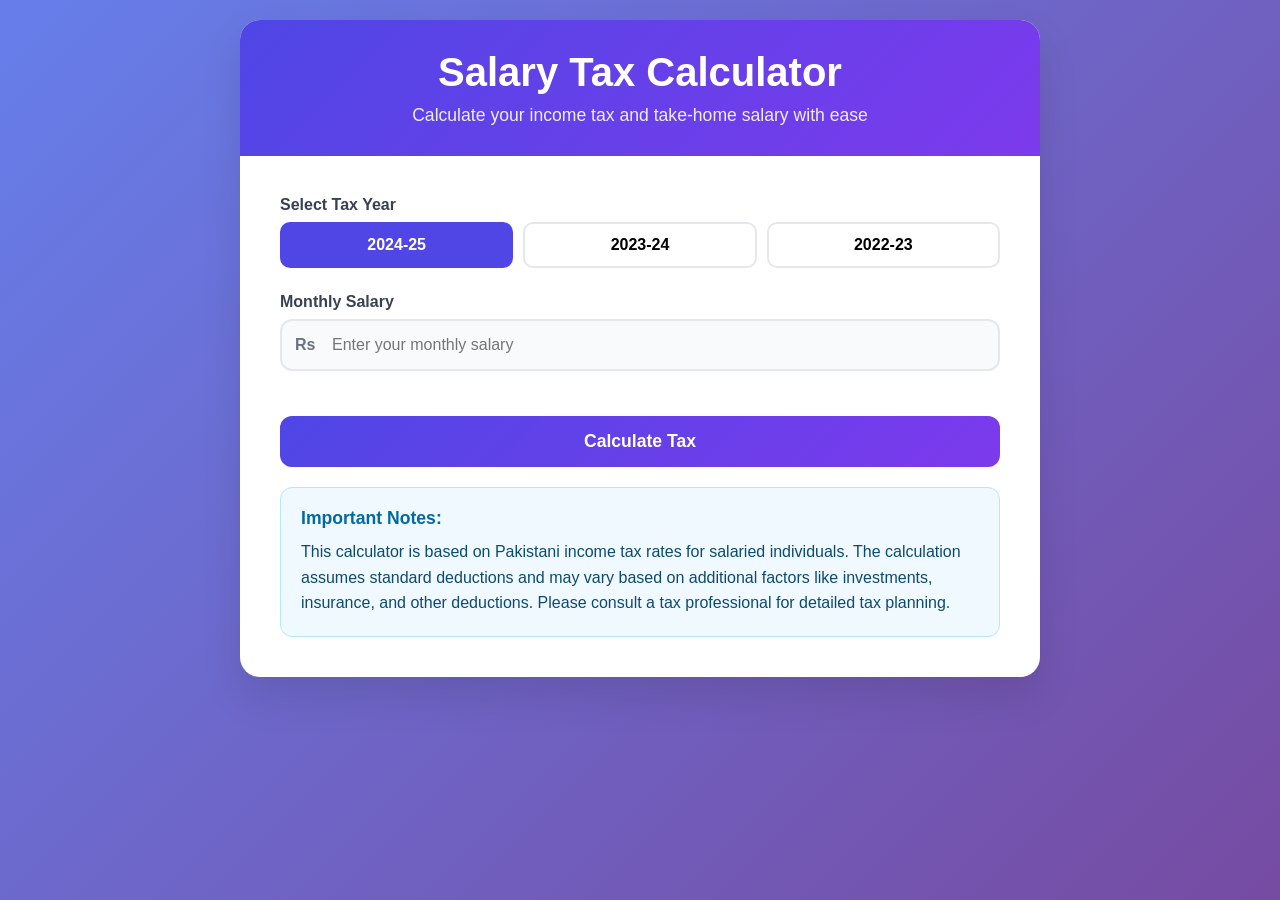
==== salary-tax-calculator.html @ 584aa77b "Create comprehensive salary tax calculator for Pakistani tax system Co-authored-by: fahad.ahmed.wars" ====
<!DOCTYPE html>
<html lang="en">
<head>
    <meta charset="UTF-8">
    <meta name="viewport" content="width=device-width, initial-scale=1.0">
    <title>Salary Tax Calculator</title>
    <style>
        * {
            margin: 0;
            padding: 0;
            box-sizing: border-box;
        }

        body {
            font-family: 'Segoe UI', Tahoma, Geneva, Verdana, sans-serif;
            background: linear-gradient(135deg, #667eea 0%, #764ba2 100%);
            min-height: 100vh;
            padding: 20px;
        }

        .container {
            max-width: 800px;
            margin: 0 auto;
            background: white;
            border-radius: 20px;
            box-shadow: 0 20px 40px rgba(0, 0, 0, 0.1);
            overflow: hidden;
        }

        .header {
            background: linear-gradient(135deg, #4f46e5 0%, #7c3aed 100%);
            color: white;
            padding: 30px;
            text-align: center;
        }

        .header h1 {
            font-size: 2.5rem;
            margin-bottom: 10px;
            font-weight: 700;
        }

        .header p {
            font-size: 1.1rem;
            opacity: 0.9;
        }

        .calculator-form {
            padding: 40px;
        }

        .form-group {
            margin-bottom: 25px;
        }

        .form-group label {
            display: block;
            margin-bottom: 8px;
            font-weight: 600;
            color: #374151;
            font-size: 1rem;
        }

        .form-control {
            width: 100%;
            padding: 15px;
            border: 2px solid #e5e7eb;
            border-radius: 12px;
            font-size: 1rem;
            transition: all 0.3s ease;
            background: #f9fafb;
        }

        .form-control:focus {
            outline: none;
            border-color: #4f46e5;
            background: white;
            box-shadow: 0 0 0 3px rgba(79, 70, 229, 0.1);
        }

        .input-group {
            position: relative;
        }

        .input-prefix {
            position: absolute;
            left: 15px;
            top: 50%;
            transform: translateY(-50%);
            color: #6b7280;
            font-weight: 600;
        }

        .input-group .form-control {
            padding-left: 50px;
        }

        .btn {
            background: linear-gradient(135deg, #4f46e5 0%, #7c3aed 100%);
            color: white;
            border: none;
            padding: 15px 30px;
            border-radius: 12px;
            font-size: 1.1rem;
            font-weight: 600;
            cursor: pointer;
            transition: all 0.3s ease;
            width: 100%;
            margin-top: 20px;
        }

        .btn:hover {
            transform: translateY(-2px);
            box-shadow: 0 10px 25px rgba(79, 70, 229, 0.3);
        }

        .results {
            margin-top: 30px;
            display: none;
        }

        .results.show {
            display: block;
            animation: fadeInUp 0.5s ease;
        }

        @keyframes fadeInUp {
            from {
                opacity: 0;
                transform: translateY(30px);
            }
            to {
                opacity: 1;
                transform: translateY(0);
            }
        }

        .results-grid {
            display: grid;
            grid-template-columns: repeat(auto-fit, minmax(250px, 1fr));
            gap: 20px;
            margin-bottom: 30px;
        }

        .result-card {
            background: #f8fafc;
            border: 2px solid #e2e8f0;
            border-radius: 15px;
            padding: 25px;
            text-align: center;
            transition: all 0.3s ease;
        }

        .result-card:hover {
            transform: translateY(-5px);
            box-shadow: 0 10px 25px rgba(0, 0, 0, 0.1);
        }

        .result-card h3 {
            color: #4f46e5;
            font-size: 1.1rem;
            margin-bottom: 10px;
            font-weight: 600;
        }

        .result-card .amount {
            font-size: 1.8rem;
            font-weight: 700;
            color: #1f2937;
            margin-bottom: 5px;
        }

        .result-card .period {
            color: #6b7280;
            font-size: 0.9rem;
        }

        .breakdown-table {
            background: #f8fafc;
            border-radius: 15px;
            overflow: hidden;
            margin-top: 20px;
        }

        .breakdown-table h3 {
            background: #4f46e5;
            color: white;
            padding: 20px;
            margin: 0;
            font-size: 1.2rem;
        }

        .table {
            width: 100%;
            border-collapse: collapse;
        }

        .table th,
        .table td {
            padding: 15px;
            text-align: left;
            border-bottom: 1px solid #e2e8f0;
        }

        .table th {
            background: #f1f5f9;
            font-weight: 600;
            color: #374151;
        }

        .table tr:last-child td {
            border-bottom: none;
        }

        .table .highlight {
            background: #fef3c7;
            font-weight: 600;
        }

        .year-selector {
            display: grid;
            grid-template-columns: repeat(auto-fit, minmax(120px, 1fr));
            gap: 10px;
            margin-bottom: 25px;
        }

        .year-btn {
            padding: 12px 20px;
            border: 2px solid #e5e7eb;
            background: white;
            border-radius: 10px;
            cursor: pointer;
            transition: all 0.3s ease;
            font-weight: 600;
            text-align: center;
        }

        .year-btn.active {
            background: #4f46e5;
            color: white;
            border-color: #4f46e5;
        }

        .year-btn:hover {
            border-color: #4f46e5;
            transform: translateY(-2px);
        }

        .info-section {
            background: #f0f9ff;
            border: 1px solid #bae6fd;
            border-radius: 12px;
            padding: 20px;
            margin-top: 20px;
        }

        .info-section h4 {
            color: #0369a1;
            margin-bottom: 10px;
            font-size: 1.1rem;
        }

        .info-section p {
            color: #0c4a6e;
            line-height: 1.6;
        }

        @media (max-width: 768px) {
            .header h1 {
                font-size: 2rem;
            }
            
            .calculator-form {
                padding: 20px;
            }
            
            .results-grid {
                grid-template-columns: 1fr;
            }
        }
    </style>
</head>
<body>
    <div class="container">
        <div class="header">
            <h1>Salary Tax Calculator</h1>
            <p>Calculate your income tax and take-home salary with ease</p>
        </div>

        <div class="calculator-form">
            <div class="form-group">
                <label>Select Tax Year</label>
                <div class="year-selector">
                    <div class="year-btn active" data-year="2024-25">2024-25</div>
                    <div class="year-btn" data-year="2023-24">2023-24</div>
                    <div class="year-btn" data-year="2022-23">2022-23</div>
                </div>
            </div>

            <div class="form-group">
                <label for="salary">Monthly Salary</label>
                <div class="input-group">
                    <span class="input-prefix">Rs</span>
                    <input type="number" id="salary" class="form-control" placeholder="Enter your monthly salary" min="0">
                </div>
            </div>

            <button type="button" class="btn" onclick="calculateTax()">Calculate Tax</button>

            <div id="results" class="results">
                <div class="results-grid">
                    <div class="result-card">
                        <h3>Monthly Tax</h3>
                        <div class="amount" id="monthlyTax">Rs 0</div>
                        <div class="period">Per Month</div>
                    </div>
                    <div class="result-card">
                        <h3>Take-Home Salary</h3>
                        <div class="amount" id="takeHomeSalary">Rs 0</div>
                        <div class="period">Per Month</div>
                    </div>
                    <div class="result-card">
                        <h3>Yearly Tax</h3>
                        <div class="amount" id="yearlyTax">Rs 0</div>
                        <div class="period">Per Year</div>
                    </div>
                    <div class="result-card">
                        <h3>Yearly Take-Home</h3>
                        <div class="amount" id="yearlyTakeHome">Rs 0</div>
                        <div class="period">Per Year</div>
                    </div>
                </div>

                <div class="breakdown-table">
                    <h3>Tax Calculation Breakdown</h3>
                    <table class="table">
                        <thead>
                            <tr>
                                <th>Income Slab</th>
                                <th>Tax Rate</th>
                                <th>Tax Amount</th>
                            </tr>
                        </thead>
                        <tbody id="breakdownTableBody">
                            <!-- Dynamic content will be inserted here -->
                        </tbody>
                    </table>
                </div>
            </div>

            <div class="info-section">
                <h4>Important Notes:</h4>
                <p>This calculator is based on Pakistani income tax rates for salaried individuals. The calculation assumes standard deductions and may vary based on additional factors like investments, insurance, and other deductions. Please consult a tax professional for detailed tax planning.</p>
            </div>
        </div>
    </div>

    <script>
        let selectedYear = '2024-25';

        // Tax brackets for different years
        const taxBrackets = {
            '2024-25': [
                { min: 0, max: 600000, rate: 0, fixedTax: 0 },
                { min: 600001, max: 1200000, rate: 5, fixedTax: 0 },
                { min: 1200001, max: 2200000, rate: 15, fixedTax: 30000 },
                { min: 2200001, max: 3200000, rate: 25, fixedTax: 180000 },
                { min: 3200001, max: 4100000, rate: 30, fixedTax: 430000 },
                { min: 4100001, max: Infinity, rate: 35, fixedTax: 700000 }
            ],
            '2023-24': [
                { min: 0, max: 600000, rate: 0, fixedTax: 0 },
                { min: 600001, max: 1200000, rate: 5, fixedTax: 0 },
                { min: 1200001, max: 2200000, rate: 15, fixedTax: 30000 },
                { min: 2200001, max: 3200000, rate: 25, fixedTax: 180000 },
                { min: 3200001, max: 4100000, rate: 30, fixedTax: 430000 },
                { min: 4100001, max: Infinity, rate: 35, fixedTax: 700000 }
            ],
            '2022-23': [
                { min: 0, max: 600000, rate: 0, fixedTax: 0 },
                { min: 600001, max: 1200000, rate: 2.5, fixedTax: 0 },
                { min: 1200001, max: 2400000, rate: 12.5, fixedTax: 15000 },
                { min: 2400001, max: 3600000, rate: 20, fixedTax: 165000 },
                { min: 3600001, max: 6000000, rate: 25, fixedTax: 405000 },
                { min: 6000001, max: Infinity, rate: 35, fixedTax: 1005000 }
            ]
        };

        // Year selection functionality
        document.querySelectorAll('.year-btn').forEach(btn => {
            btn.addEventListener('click', function() {
                document.querySelectorAll('.year-btn').forEach(b => b.classList.remove('active'));
                this.classList.add('active');
                selectedYear = this.dataset.year;
                
                // Recalculate if salary is entered
                const salary = document.getElementById('salary').value;
                if (salary) {
                    calculateTax();
                }
            });
        });

        function calculateTax() {
            const monthlySalary = parseFloat(document.getElementById('salary').value);
            
            if (!monthlySalary || monthlySalary <= 0) {
                alert('Please enter a valid monthly salary');
                return;
            }

            const yearlySalary = monthlySalary * 12;
            const brackets = taxBrackets[selectedYear];
            
            let totalTax = 0;
            let breakdownData = [];

            for (let i = 0; i < brackets.length; i++) {
                const bracket = brackets[i];
                
                if (yearlySalary > bracket.min) {
                    const taxableAmount = Math.min(yearlySalary, bracket.max) - bracket.min + 1;
                    const slabTax = (taxableAmount * bracket.rate / 100) + bracket.fixedTax;
                    
                    if (i === 0) {
                        totalTax = bracket.fixedTax;
                    } else {
                        const excessAmount = Math.min(yearlySalary - bracket.min + 1, bracket.max - bracket.min + 1);
                        const variableTax = excessAmount * bracket.rate / 100;
                        totalTax = bracket.fixedTax + variableTax;
                    }

                    if (yearlySalary >= bracket.min) {
                        const slabMin = bracket.min.toLocaleString();
                        const slabMax = bracket.max === Infinity ? 'and above' : bracket.max.toLocaleString();
                        const slabDescription = bracket.max === Infinity ? 
                            `Rs ${slabMin} and above` : 
                            `Rs ${slabMin} - Rs ${slabMax}`;
                        
                        breakdownData.push({
                            slab: slabDescription,
                            rate: bracket.rate + '%',
                            amount: 'Rs ' + Math.round(i === 0 ? 0 : (Math.min(yearlySalary - bracket.min + 1, bracket.max - bracket.min + 1) * bracket.rate / 100)).toLocaleString()
                        });
                        
                        if (yearlySalary <= bracket.max) break;
                    }
                }
            }

            const monthlyTax = totalTax / 12;
            const monthlyTakeHome = monthlySalary - monthlyTax;
            const yearlyTakeHome = yearlySalary - totalTax;

            // Update results
            document.getElementById('monthlyTax').textContent = 'Rs ' + Math.round(monthlyTax).toLocaleString();
            document.getElementById('takeHomeSalary').textContent = 'Rs ' + Math.round(monthlyTakeHome).toLocaleString();
            document.getElementById('yearlyTax').textContent = 'Rs ' + Math.round(totalTax).toLocaleString();
            document.getElementById('yearlyTakeHome').textContent = 'Rs ' + Math.round(yearlyTakeHome).toLocaleString();

            // Update breakdown table
            const tableBody = document.getElementById('breakdownTableBody');
            tableBody.innerHTML = '';
            
            breakdownData.forEach(item => {
                const row = document.createElement('tr');
                row.innerHTML = `
                    <td>${item.slab}</td>
                    <td>${item.rate}</td>
                    <td>${item.amount}</td>
                `;
                tableBody.appendChild(row);
            });

            // Add total row
            const totalRow = document.createElement('tr');
            totalRow.className = 'highlight';
            totalRow.innerHTML = `
                <td><strong>Total Tax</strong></td>
                <td><strong>-</strong></td>
                <td><strong>Rs ${Math.round(totalTax).toLocaleString()}</strong></td>
            `;
            tableBody.appendChild(totalRow);

            // Show results
            document.getElementById('results').classList.add('show');
        }

        // Format number input
        document.getElementById('salary').addEventListener('input', function() {
            const value = this.value.replace(/[^\d]/g, '');
            this.value = value;
        });

        // Allow Enter key to calculate
        document.getElementById('salary').addEventListener('keypress', function(e) {
            if (e.key === 'Enter') {
                calculateTax();
            }
        });
    </script>
</body>
</html>
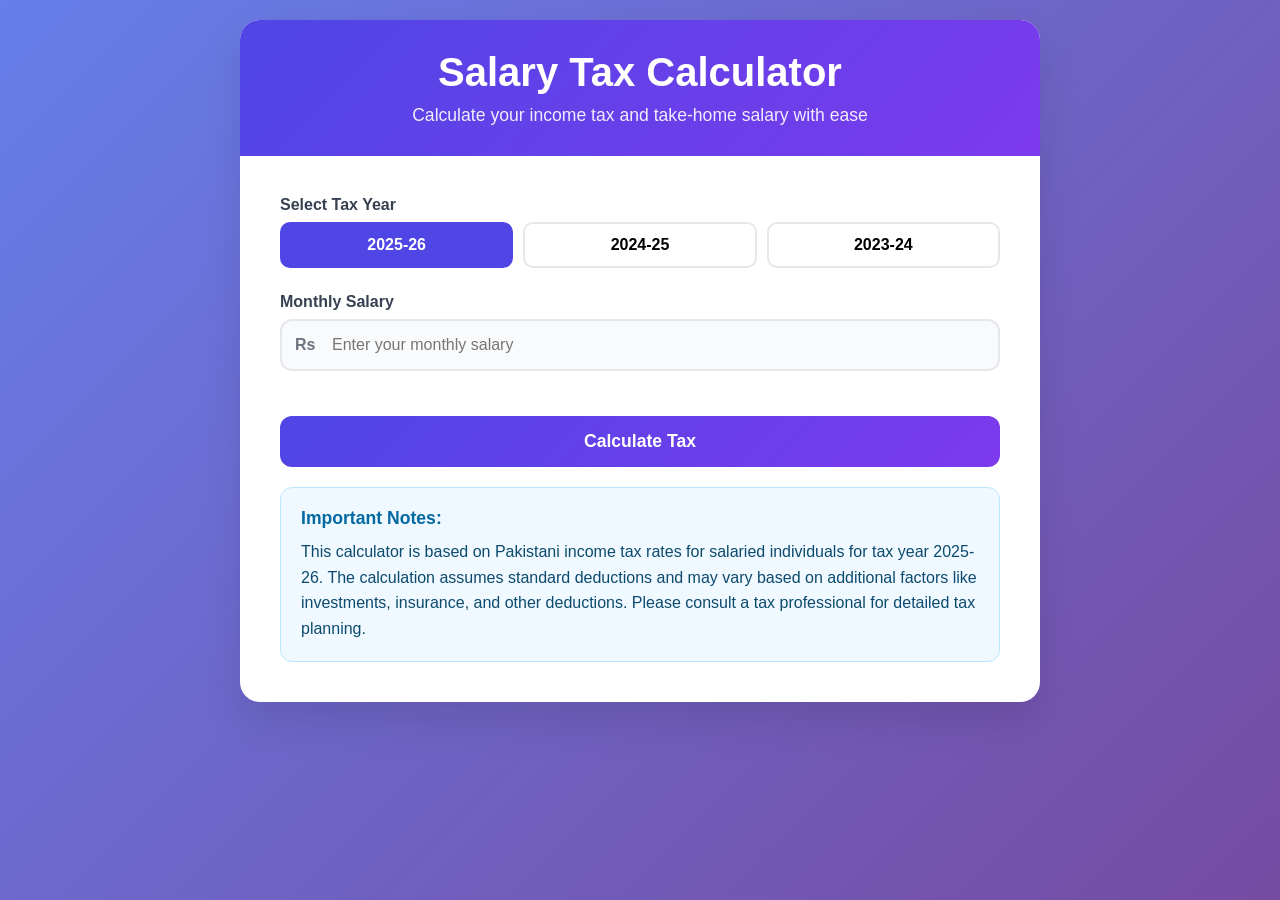
==== commit ebdd5fd1: "Update tax calculator for 2025-26 tax year and adjust tax brackets Co-authored-by: fahad.ahmed.warsi" ====
--- a/salary-tax-calculator.html
+++ b/salary-tax-calculator.html
@@ -291,9 +291,9 @@
             <div class="form-group">
                 <label>Select Tax Year</label>
                 <div class="year-selector">
-                    <div class="year-btn active" data-year="2024-25">2024-25</div>
+                    <div class="year-btn active" data-year="2025-26">2025-26</div>
+                    <div class="year-btn" data-year="2024-25">2024-25</div>
                     <div class="year-btn" data-year="2023-24">2023-24</div>
-                    <div class="year-btn" data-year="2022-23">2022-23</div>
                 </div>
             </div>
 
@@ -350,16 +350,24 @@
 
             <div class="info-section">
                 <h4>Important Notes:</h4>
-                <p>This calculator is based on Pakistani income tax rates for salaried individuals. The calculation assumes standard deductions and may vary based on additional factors like investments, insurance, and other deductions. Please consult a tax professional for detailed tax planning.</p>
+                <p>This calculator is based on Pakistani income tax rates for salaried individuals for tax year 2025-26. The calculation assumes standard deductions and may vary based on additional factors like investments, insurance, and other deductions. Please consult a tax professional for detailed tax planning.</p>
             </div>
         </div>
     </div>
 
     <script>
-        let selectedYear = '2024-25';
+        let selectedYear = '2025-26';
 
         // Tax brackets for different years
         const taxBrackets = {
+            '2025-26': [
+                { min: 0, max: 600000, rate: 0, fixedTax: 0 },
+                { min: 600001, max: 1200000, rate: 5, fixedTax: 0 },
+                { min: 1200001, max: 2200000, rate: 15, fixedTax: 30000 },
+                { min: 2200001, max: 3200000, rate: 25, fixedTax: 180000 },
+                { min: 3200001, max: 4100000, rate: 30, fixedTax: 430000 },
+                { min: 4100001, max: Infinity, rate: 35, fixedTax: 700000 }
+            ],
             '2024-25': [
                 { min: 0, max: 600000, rate: 0, fixedTax: 0 },
                 { min: 600001, max: 1200000, rate: 5, fixedTax: 0 },
@@ -375,14 +383,6 @@
                 { min: 2200001, max: 3200000, rate: 25, fixedTax: 180000 },
                 { min: 3200001, max: 4100000, rate: 30, fixedTax: 430000 },
                 { min: 4100001, max: Infinity, rate: 35, fixedTax: 700000 }
-            ],
-            '2022-23': [
-                { min: 0, max: 600000, rate: 0, fixedTax: 0 },
-                { min: 600001, max: 1200000, rate: 2.5, fixedTax: 0 },
-                { min: 1200001, max: 2400000, rate: 12.5, fixedTax: 15000 },
-                { min: 2400001, max: 3600000, rate: 20, fixedTax: 165000 },
-                { min: 3600001, max: 6000000, rate: 25, fixedTax: 405000 },
-                { min: 6000001, max: Infinity, rate: 35, fixedTax: 1005000 }
             ]
         };
 
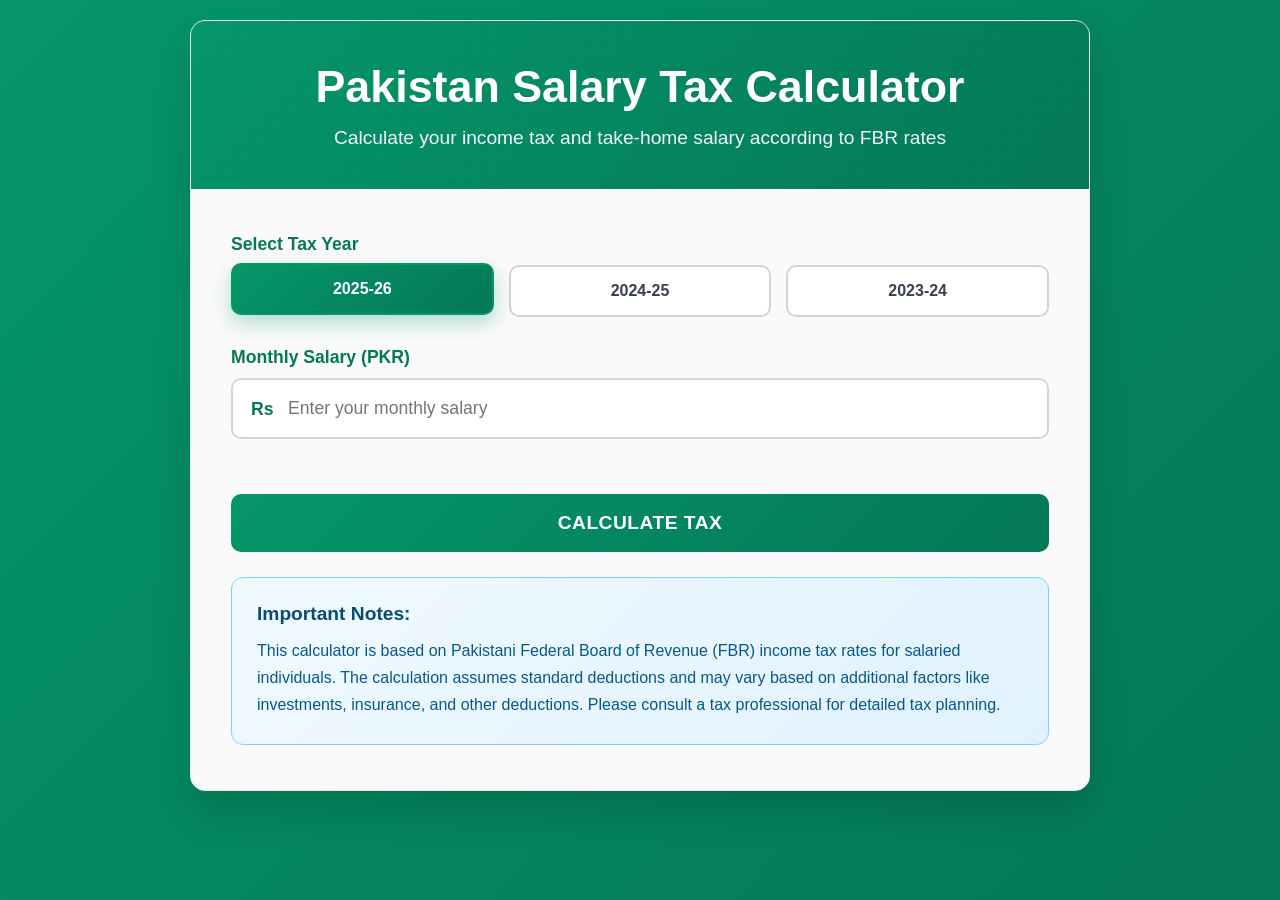
==== commit 2c8a5296: "Enhance tax calculator UI and add detailed FBR-compliant tax comparisons Co-authored-by: fahad.ahmed" ====
--- a/salary-tax-calculator.html
+++ b/salary-tax-calculator.html
@@ -3,7 +3,7 @@
 <head>
     <meta charset="UTF-8">
     <meta name="viewport" content="width=device-width, initial-scale=1.0">
-    <title>Salary Tax Calculator</title>
+    <title>Salary Tax Calculator Pakistan</title>
     <style>
         * {
             margin: 0;
@@ -13,69 +13,89 @@
 
         body {
             font-family: 'Segoe UI', Tahoma, Geneva, Verdana, sans-serif;
-            background: linear-gradient(135deg, #667eea 0%, #764ba2 100%);
+            background: linear-gradient(135deg, #059669 0%, #047857 100%);
             min-height: 100vh;
             padding: 20px;
         }
 
         .container {
-            max-width: 800px;
+            max-width: 900px;
             margin: 0 auto;
             background: white;
-            border-radius: 20px;
-            box-shadow: 0 20px 40px rgba(0, 0, 0, 0.1);
+            border-radius: 15px;
+            box-shadow: 0 20px 40px rgba(0, 0, 0, 0.15);
             overflow: hidden;
+            border: 1px solid #e5e7eb;
         }
 
         .header {
-            background: linear-gradient(135deg, #4f46e5 0%, #7c3aed 100%);
+            background: linear-gradient(135deg, #059669 0%, #047857 100%);
             color: white;
-            padding: 30px;
+            padding: 40px 30px;
             text-align: center;
+            position: relative;
+        }
+
+        .header::before {
+            content: '';
+            position: absolute;
+            top: 0;
+            left: 0;
+            right: 0;
+            bottom: 0;
+            background: url('data:image/svg+xml,<svg xmlns="http://www.w3.org/2000/svg" viewBox="0 0 100 100"><defs><pattern id="grid" width="10" height="10" patternUnits="userSpaceOnUse"><path d="M 10 0 L 0 0 0 10" fill="none" stroke="rgba(255,255,255,0.1)" stroke-width="0.5"/></pattern></defs><rect width="100" height="100" fill="url(%23grid)"/></svg>');
+            opacity: 0.3;
         }
 
         .header h1 {
-            font-size: 2.5rem;
-            margin-bottom: 10px;
+            font-size: 2.8rem;
+            margin-bottom: 15px;
             font-weight: 700;
+            position: relative;
+            z-index: 1;
         }
 
         .header p {
-            font-size: 1.1rem;
-            opacity: 0.9;
+            font-size: 1.2rem;
+            opacity: 0.95;
+            position: relative;
+            z-index: 1;
+            font-weight: 400;
         }
 
         .calculator-form {
-            padding: 40px;
+            padding: 45px 40px;
+            background: #fafafa;
         }
 
         .form-group {
-            margin-bottom: 25px;
+            margin-bottom: 30px;
         }
 
         .form-group label {
             display: block;
-            margin-bottom: 8px;
-            font-weight: 600;
-            color: #374151;
-            font-size: 1rem;
+            margin-bottom: 10px;
+            font-weight: 600;
+            color: #047857;
+            font-size: 1.1rem;
         }
 
         .form-control {
             width: 100%;
-            padding: 15px;
-            border: 2px solid #e5e7eb;
-            border-radius: 12px;
-            font-size: 1rem;
+            padding: 18px 20px;
+            border: 2px solid #d1d5db;
+            border-radius: 10px;
+            font-size: 1.1rem;
             transition: all 0.3s ease;
-            background: #f9fafb;
+            background: white;
+            color: #374151;
         }
 
         .form-control:focus {
             outline: none;
-            border-color: #4f46e5;
+            border-color: #059669;
             background: white;
-            box-shadow: 0 0 0 3px rgba(79, 70, 229, 0.1);
+            box-shadow: 0 0 0 3px rgba(5, 150, 105, 0.1);
         }
 
         .input-group {
@@ -84,50 +104,62 @@
 
         .input-prefix {
             position: absolute;
-            left: 15px;
+            left: 20px;
             top: 50%;
             transform: translateY(-50%);
-            color: #6b7280;
-            font-weight: 600;
+            color: #047857;
+            font-weight: 700;
+            font-size: 1.1rem;
         }
 
         .input-group .form-control {
-            padding-left: 50px;
+            padding-left: 55px;
         }
 
         .btn {
-            background: linear-gradient(135deg, #4f46e5 0%, #7c3aed 100%);
+            background: linear-gradient(135deg, #059669 0%, #047857 100%);
             color: white;
             border: none;
-            padding: 15px 30px;
-            border-radius: 12px;
-            font-size: 1.1rem;
+            padding: 18px 35px;
+            border-radius: 10px;
+            font-size: 1.2rem;
             font-weight: 600;
             cursor: pointer;
             transition: all 0.3s ease;
             width: 100%;
-            margin-top: 20px;
+            margin-top: 25px;
+            text-transform: uppercase;
+            letter-spacing: 0.5px;
         }
 
         .btn:hover {
-            transform: translateY(-2px);
-            box-shadow: 0 10px 25px rgba(79, 70, 229, 0.3);
+            transform: translateY(-3px);
+            box-shadow: 0 15px 35px rgba(5, 150, 105, 0.4);
+            background: linear-gradient(135deg, #047857 0%, #065f46 100%);
+        }
+
+        .btn:active {
+            transform: translateY(-1px);
         }
 
         .results {
-            margin-top: 30px;
+            margin-top: 35px;
             display: none;
+            background: white;
+            border-radius: 12px;
+            padding: 25px;
+            border: 1px solid #e5e7eb;
         }
 
         .results.show {
             display: block;
-            animation: fadeInUp 0.5s ease;
+            animation: fadeInUp 0.6s ease;
         }
 
         @keyframes fadeInUp {
             from {
                 opacity: 0;
-                transform: translateY(30px);
+                transform: translateY(40px);
             }
             to {
                 opacity: 1;
@@ -137,57 +169,75 @@
 
         .results-grid {
             display: grid;
-            grid-template-columns: repeat(auto-fit, minmax(250px, 1fr));
+            grid-template-columns: repeat(auto-fit, minmax(280px, 1fr));
             gap: 20px;
-            margin-bottom: 30px;
+            margin-bottom: 35px;
         }
 
         .result-card {
-            background: #f8fafc;
-            border: 2px solid #e2e8f0;
-            border-radius: 15px;
+            background: linear-gradient(135deg, #f0fdf4 0%, #ecfdf5 100%);
+            border: 2px solid #bbf7d0;
+            border-radius: 12px;
             padding: 25px;
             text-align: center;
             transition: all 0.3s ease;
+            position: relative;
+            overflow: hidden;
+        }
+
+        .result-card::before {
+            content: '';
+            position: absolute;
+            top: 0;
+            left: 0;
+            right: 0;
+            height: 4px;
+            background: linear-gradient(135deg, #059669 0%, #047857 100%);
         }
 
         .result-card:hover {
             transform: translateY(-5px);
-            box-shadow: 0 10px 25px rgba(0, 0, 0, 0.1);
+            box-shadow: 0 15px 35px rgba(5, 150, 105, 0.15);
+            border-color: #86efac;
         }
 
         .result-card h3 {
-            color: #4f46e5;
+            color: #047857;
             font-size: 1.1rem;
-            margin-bottom: 10px;
-            font-weight: 600;
+            margin-bottom: 12px;
+            font-weight: 600;
+            text-transform: uppercase;
+            letter-spacing: 0.5px;
         }
 
         .result-card .amount {
-            font-size: 1.8rem;
+            font-size: 2rem;
             font-weight: 700;
-            color: #1f2937;
-            margin-bottom: 5px;
+            color: #059669;
+            margin-bottom: 8px;
         }
 
         .result-card .period {
             color: #6b7280;
-            font-size: 0.9rem;
+            font-size: 0.95rem;
+            font-weight: 500;
         }
 
         .breakdown-table {
-            background: #f8fafc;
-            border-radius: 15px;
+            background: white;
+            border-radius: 12px;
             overflow: hidden;
-            margin-top: 20px;
+            margin-top: 25px;
+            border: 1px solid #e5e7eb;
         }
 
         .breakdown-table h3 {
-            background: #4f46e5;
+            background: linear-gradient(135deg, #059669 0%, #047857 100%);
             color: white;
-            padding: 20px;
+            padding: 25px;
             margin: 0;
-            font-size: 1.2rem;
+            font-size: 1.3rem;
+            font-weight: 600;
         }
 
         .table {
@@ -197,15 +247,18 @@
 
         .table th,
         .table td {
-            padding: 15px;
+            padding: 18px 20px;
             text-align: left;
-            border-bottom: 1px solid #e2e8f0;
+            border-bottom: 1px solid #e5e7eb;
         }
 
         .table th {
-            background: #f1f5f9;
-            font-weight: 600;
-            color: #374151;
+            background: #f8fafc;
+            font-weight: 600;
+            color: #047857;
+            font-size: 1rem;
+            text-transform: uppercase;
+            letter-spacing: 0.5px;
         }
 
         .table tr:last-child td {
@@ -213,69 +266,109 @@
         }
 
         .table .highlight {
-            background: #fef3c7;
-            font-weight: 600;
+            background: linear-gradient(135deg, #f0fdf4 0%, #ecfdf5 100%);
+            font-weight: 600;
+            border-top: 2px solid #059669;
+        }
+
+        .table .highlight td {
+            color: #047857;
+            font-weight: 700;
         }
 
         .year-selector {
             display: grid;
-            grid-template-columns: repeat(auto-fit, minmax(120px, 1fr));
-            gap: 10px;
-            margin-bottom: 25px;
+            grid-template-columns: repeat(auto-fit, minmax(140px, 1fr));
+            gap: 15px;
+            margin-bottom: 30px;
         }
 
         .year-btn {
-            padding: 12px 20px;
-            border: 2px solid #e5e7eb;
+            padding: 15px 25px;
+            border: 2px solid #d1d5db;
             background: white;
             border-radius: 10px;
             cursor: pointer;
             transition: all 0.3s ease;
             font-weight: 600;
             text-align: center;
+            color: #374151;
+            font-size: 1rem;
         }
 
         .year-btn.active {
-            background: #4f46e5;
+            background: linear-gradient(135deg, #059669 0%, #047857 100%);
             color: white;
-            border-color: #4f46e5;
+            border-color: #059669;
+            transform: translateY(-2px);
+            box-shadow: 0 8px 20px rgba(5, 150, 105, 0.3);
         }
 
         .year-btn:hover {
-            border-color: #4f46e5;
+            border-color: #059669;
             transform: translateY(-2px);
+            box-shadow: 0 5px 15px rgba(5, 150, 105, 0.2);
         }
 
         .info-section {
-            background: #f0f9ff;
-            border: 1px solid #bae6fd;
+            background: linear-gradient(135deg, #f0f9ff 0%, #e0f2fe 100%);
+            border: 1px solid #7dd3fc;
             border-radius: 12px;
-            padding: 20px;
-            margin-top: 20px;
+            padding: 25px;
+            margin-top: 25px;
         }
 
         .info-section h4 {
-            color: #0369a1;
-            margin-bottom: 10px;
-            font-size: 1.1rem;
+            color: #0c4a6e;
+            margin-bottom: 12px;
+            font-size: 1.2rem;
+            font-weight: 600;
         }
 
         .info-section p {
-            color: #0c4a6e;
-            line-height: 1.6;
+            color: #075985;
+            line-height: 1.7;
+            font-size: 1rem;
         }
 
         @media (max-width: 768px) {
             .header h1 {
-                font-size: 2rem;
+                font-size: 2.2rem;
             }
             
             .calculator-form {
-                padding: 20px;
+                padding: 25px 20px;
             }
             
             .results-grid {
                 grid-template-columns: 1fr;
+            }
+
+            .year-selector {
+                grid-template-columns: 1fr;
+            }
+
+            .container {
+                margin: 10px;
+                border-radius: 10px;
+            }
+        }
+
+        @media (max-width: 480px) {
+            body {
+                padding: 10px;
+            }
+
+            .header {
+                padding: 25px 20px;
+            }
+
+            .header h1 {
+                font-size: 1.8rem;
+            }
+
+            .header p {
+                font-size: 1rem;
             }
         }
     </style>
@@ -283,8 +376,8 @@
 <body>
     <div class="container">
         <div class="header">
-            <h1>Salary Tax Calculator</h1>
-            <p>Calculate your income tax and take-home salary with ease</p>
+            <h1>Pakistan Salary Tax Calculator</h1>
+            <p>Calculate your income tax and take-home salary according to FBR rates</p>
         </div>
 
         <div class="calculator-form">
@@ -298,7 +391,7 @@
             </div>
 
             <div class="form-group">
-                <label for="salary">Monthly Salary</label>
+                <label for="salary">Monthly Salary (PKR)</label>
                 <div class="input-group">
                     <span class="input-prefix">Rs</span>
                     <input type="number" id="salary" class="form-control" placeholder="Enter your monthly salary" min="0">
@@ -332,7 +425,7 @@
                 </div>
 
                 <div class="breakdown-table">
-                    <h3>Tax Calculation Breakdown</h3>
+                    <h3>Tax Calculation Breakdown - <span id="selectedYearDisplay">2025-26</span></h3>
                     <table class="table">
                         <thead>
                             <tr>
@@ -350,7 +443,7 @@
 
             <div class="info-section">
                 <h4>Important Notes:</h4>
-                <p>This calculator is based on Pakistani income tax rates for salaried individuals for tax year 2025-26. The calculation assumes standard deductions and may vary based on additional factors like investments, insurance, and other deductions. Please consult a tax professional for detailed tax planning.</p>
+                <p>This calculator is based on Pakistani Federal Board of Revenue (FBR) income tax rates for salaried individuals. The calculation assumes standard deductions and may vary based on additional factors like investments, insurance, and other deductions. Please consult a tax professional for detailed tax planning.</p>
             </div>
         </div>
     </div>
@@ -361,28 +454,28 @@
         // Tax brackets for different years
         const taxBrackets = {
             '2025-26': [
-                { min: 0, max: 600000, rate: 0, fixedTax: 0 },
-                { min: 600001, max: 1200000, rate: 5, fixedTax: 0 },
-                { min: 1200001, max: 2200000, rate: 15, fixedTax: 30000 },
-                { min: 2200001, max: 3200000, rate: 25, fixedTax: 180000 },
-                { min: 3200001, max: 4100000, rate: 30, fixedTax: 430000 },
-                { min: 4100001, max: Infinity, rate: 35, fixedTax: 700000 }
+                { min: 0, max: 600000, rate: 0 },
+                { min: 600000, max: 1200000, rate: 1 },
+                { min: 1200000, max: 2200000, rate: 11 },
+                { min: 2200000, max: 3200000, rate: 23 },
+                { min: 3200000, max: 4100000, rate: 30 },
+                { min: 4100000, max: Infinity, rate: 35 }
             ],
             '2024-25': [
-                { min: 0, max: 600000, rate: 0, fixedTax: 0 },
-                { min: 600001, max: 1200000, rate: 5, fixedTax: 0 },
-                { min: 1200001, max: 2200000, rate: 15, fixedTax: 30000 },
-                { min: 2200001, max: 3200000, rate: 25, fixedTax: 180000 },
-                { min: 3200001, max: 4100000, rate: 30, fixedTax: 430000 },
-                { min: 4100001, max: Infinity, rate: 35, fixedTax: 700000 }
+                { min: 0, max: 600000, rate: 0 },
+                { min: 600000, max: 1200000, rate: 5 },
+                { min: 1200000, max: 2200000, rate: 15 },
+                { min: 2200000, max: 3200000, rate: 25 },
+                { min: 3200000, max: 4100000, rate: 30 },
+                { min: 4100000, max: Infinity, rate: 35 }
             ],
             '2023-24': [
-                { min: 0, max: 600000, rate: 0, fixedTax: 0 },
-                { min: 600001, max: 1200000, rate: 5, fixedTax: 0 },
-                { min: 1200001, max: 2200000, rate: 15, fixedTax: 30000 },
-                { min: 2200001, max: 3200000, rate: 25, fixedTax: 180000 },
-                { min: 3200001, max: 4100000, rate: 30, fixedTax: 430000 },
-                { min: 4100001, max: Infinity, rate: 35, fixedTax: 700000 }
+                { min: 0, max: 600000, rate: 0 },
+                { min: 600000, max: 1200000, rate: 2.5 },
+                { min: 1200000, max: 2400000, rate: 12.5 },
+                { min: 2400000, max: 3600000, rate: 22.5 },
+                { min: 3600000, max: 6000000, rate: 27.5 },
+                { min: 6000000, max: Infinity, rate: 35 }
             ]
         };
 
@@ -392,6 +485,9 @@
                 document.querySelectorAll('.year-btn').forEach(b => b.classList.remove('active'));
                 this.classList.add('active');
                 selectedYear = this.dataset.year;
+                
+                // Update year display
+                document.getElementById('selectedYearDisplay').textContent = selectedYear;
                 
                 // Recalculate if salary is entered
                 const salary = document.getElementById('salary').value;
@@ -415,35 +511,34 @@
             let totalTax = 0;
             let breakdownData = [];
 
+            // Calculate progressive tax
             for (let i = 0; i < brackets.length; i++) {
                 const bracket = brackets[i];
                 
                 if (yearlySalary > bracket.min) {
-                    const taxableAmount = Math.min(yearlySalary, bracket.max) - bracket.min + 1;
-                    const slabTax = (taxableAmount * bracket.rate / 100) + bracket.fixedTax;
+                    // Calculate tax for this bracket
+                    const taxableInThisBracket = Math.min(yearlySalary, bracket.max) - bracket.min;
+                    const taxInThisBracket = taxableInThisBracket * bracket.rate / 100;
                     
-                    if (i === 0) {
-                        totalTax = bracket.fixedTax;
-                    } else {
-                        const excessAmount = Math.min(yearlySalary - bracket.min + 1, bracket.max - bracket.min + 1);
-                        const variableTax = excessAmount * bracket.rate / 100;
-                        totalTax = bracket.fixedTax + variableTax;
-                    }
-
-                    if (yearlySalary >= bracket.min) {
-                        const slabMin = bracket.min.toLocaleString();
-                        const slabMax = bracket.max === Infinity ? 'and above' : bracket.max.toLocaleString();
-                        const slabDescription = bracket.max === Infinity ? 
-                            `Rs ${slabMin} and above` : 
-                            `Rs ${slabMin} - Rs ${slabMax}`;
-                        
-                        breakdownData.push({
-                            slab: slabDescription,
-                            rate: bracket.rate + '%',
-                            amount: 'Rs ' + Math.round(i === 0 ? 0 : (Math.min(yearlySalary - bracket.min + 1, bracket.max - bracket.min + 1) * bracket.rate / 100)).toLocaleString()
-                        });
-                        
-                        if (yearlySalary <= bracket.max) break;
+                    // Add to total tax
+                    totalTax += taxInThisBracket;
+                    
+                    // Add to breakdown for display
+                    const slabMin = bracket.min.toLocaleString();
+                    const slabMax = bracket.max === Infinity ? 'and above' : bracket.max.toLocaleString();
+                    const slabDescription = bracket.max === Infinity ? 
+                        `Rs ${slabMin} and above` : 
+                        `Rs ${slabMin} - Rs ${slabMax}`;
+                    
+                    breakdownData.push({
+                        slab: slabDescription,
+                        rate: bracket.rate + '%',
+                        amount: 'Rs ' + Math.round(taxInThisBracket).toLocaleString()
+                    });
+                    
+                    // If income is within this bracket, stop
+                    if (yearlySalary <= bracket.max) {
+                        break;
                     }
                 }
             }
